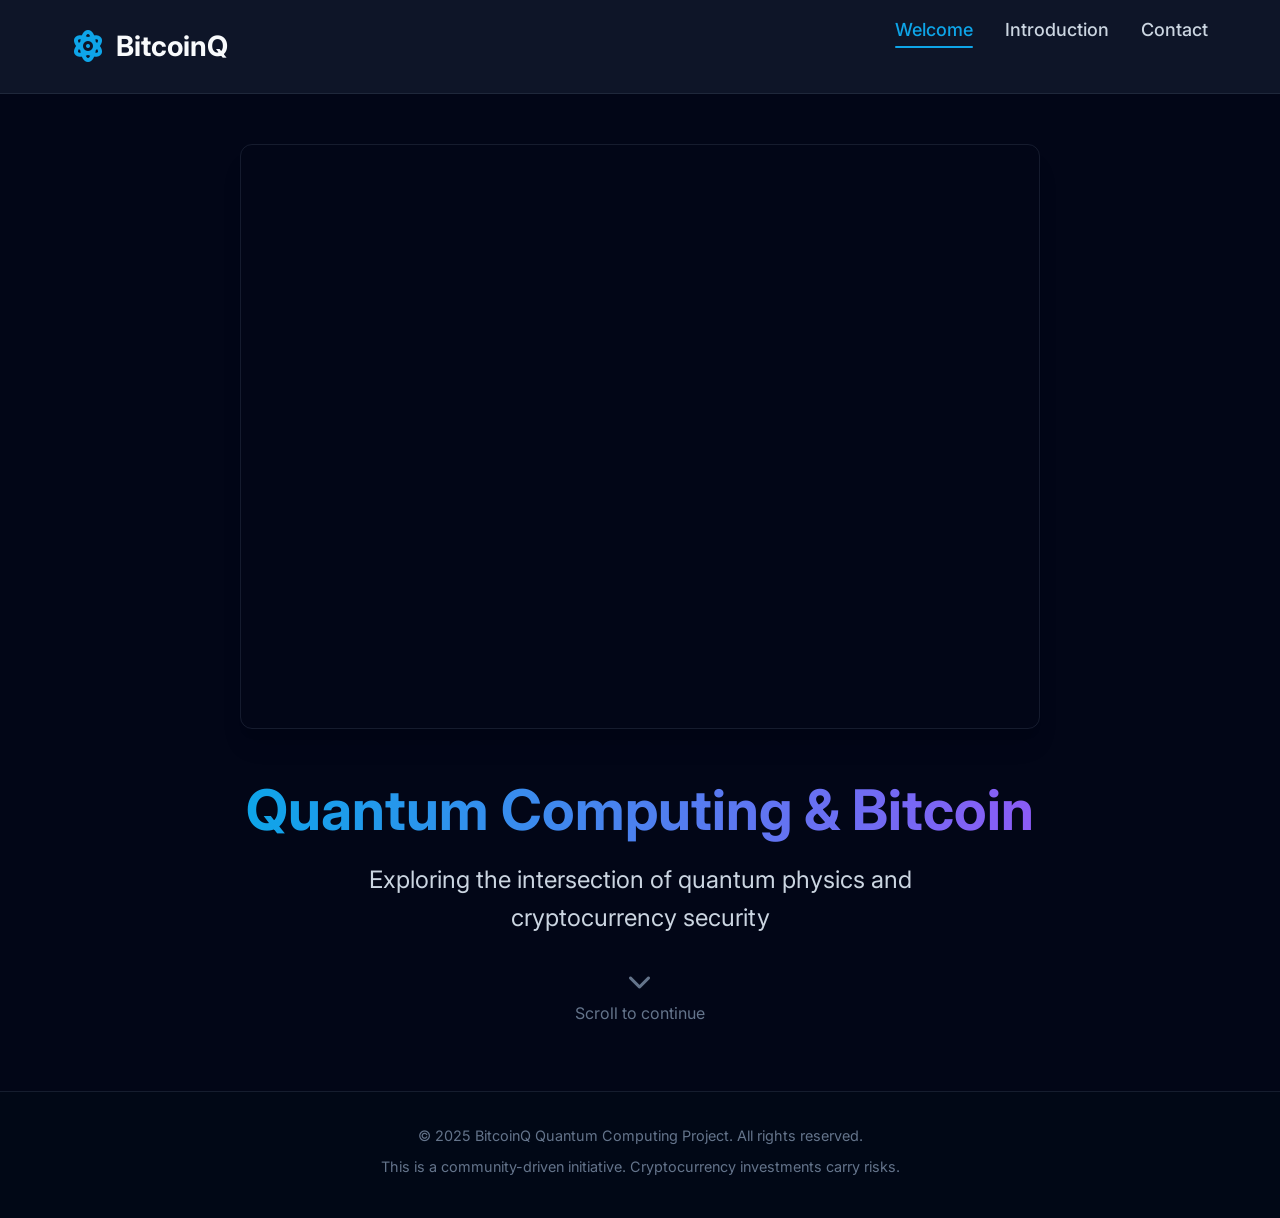
==== index.html @ 4fccd49f "Add files via upload" ====
<!DOCTYPE html>
<html lang="en">
<head>
    <meta charset="UTF-8">
    <meta name="viewport" content="width=device-width, initial-scale=1.0">
    <title>BitcoinQ - Quantum Computing Project</title>
    <link rel="stylesheet" href="style.css">
    <link rel="preconnect" href="https://fonts.googleapis.com">
    <link rel="preconnect" href="https://fonts.gstatic.com" crossorigin>
    <link href="https://fonts.googleapis.com/css2?family=Inter:wght@300;400;500;600;700&family=JetBrains+Mono:wght@400;500&display=swap" rel="stylesheet">
    <link rel="stylesheet" href="https://cdnjs.cloudflare.com/ajax/libs/font-awesome/6.4.0/css/all.min.css">
</head>
<body>
    <!-- Navigation -->
    <nav class="navbar">
        <div class="nav-container">
            <div class="logo">
                <i class="fas fa-atom"></i>
                <span>BitcoinQ</span>
            </div>
            <ul class="nav-menu">
                <li><a href="#welcome" class="nav-link active" data-page="welcome">Welcome</a></li>
                <li><a href="#introduction" class="nav-link" data-page="introduction">Introduction</a></li>
                <li><a href="#contact" class="nav-link" data-page="contact">Contact</a></li>
            </ul>
            <button class="menu-toggle" aria-label="Toggle menu">
                <i class="fas fa-bars"></i>
            </button>
        </div>
    </nav>

    <!-- Main Content -->
    <main class="main-content">
        <!-- Welcome Page -->
        <section id="welcome" class="page active">
            <div class="welcome-container">
                <div class="gif-container">
                    <img src="double-slit%20experiment.gif" alt="Double Slit Experiment GIF" class="welcome-gif" loop>
                </div>
                <div class="welcome-text">
                    <h1>Quantum Computing & Bitcoin</h1>
                    <p>Exploring the intersection of quantum physics and cryptocurrency security</p>
                    <div class="scroll-hint">
                        <i class="fas fa-chevron-down"></i>
                        <span>Scroll to continue</span>
                    </div>
                </div>
            </div>
        </section>

        <!-- Introduction Page -->
        <section id="introduction" class="page">
            <div class="intro-container">
                <h1><i class="fas fa-book-open"></i> Introduction</h1>
                <div class="content-card">
                    <div class="readme-content">
                        <h2>BitcoinQ Quantum Computing Project</h2>
                        <p>BitcoinQ is a community-driven quantum computing project with a 5-10 year timeline, aiming to raise 100-500 Bitcoins per year through crowdfunding to develop a quantum computer.</p>
                        
                        <h3>Project Goal</h3>
                        <p>The primary goal is to upgrade approximately 4 million old Bitcoin addresses using P2PK (direct public key) to quantum-resistant addresses.</p>
                        
                        <h3>Technical Service Fee</h3>
                        <p>50%, or 2 million addresses, will be charged as a technical service fee. This fee will be distributed as follows:</p>
                        <ul>
                            <li>50% of the technical service fee will be airdropped to crowdfunding participants</li>
                            <li>50% will be used as administrative fees</li>
                        </ul>
                        
                        <h3>Vision</h3>
                        <p>This project represents a pioneering effort to future-proof Bitcoin against quantum computing threats while creating a sustainable funding model for quantum computing research and development.</p>
                    </div>
                </div>
                <div class="info-boxes">
                    <div class="info-box">
                        <i class="fas fa-calendar-alt"></i>
                        <h4>Timeline</h4>
                        <p>5-10 years</p>
                    </div>
                    <div class="info-box">
                        <i class="fab fa-bitcoin"></i>
                        <h4>Funding Target</h4>
                        <p>100-500 BTC/year</p>
                    </div>
                    <div class="info-box">
                        <i class="fas fa-shield-alt"></i>
                        <h4>Addresses to Upgrade</h4>
                        <p>~4 million</p>
                    </div>
                </div>
            </div>
        </section>

        <!-- Contact Page -->
        <section id="contact" class="page">
            <div class="contact-container">
                <h1><i class="fas fa-envelope"></i> Contact</h1>
                <div class="contact-card">
                    <div class="contact-icon">
                        <i class="fas fa-paper-plane"></i>
                    </div>
                    <h2>Get in Touch</h2>
                    <p>For press inquiries, collaboration opportunities, or general questions about the BitcoinQ project, please contact us at:</p>
                    
                    <div class="email-display">
                        <i class="fas fa-envelope"></i>
                        <a href="#" class="email-link" data-email-obfuscated="press[at]bitcoinq[dot]cc">Loading email...</a>
                    </div>
                    
                    <p class="contact-note">We typically respond within 1-2 business days. For urgent matters, please include "URGENT" in the subject line.</p>
                    
                    <div class="contact-info">
                        <div class="info-item">
                            <i class="fas fa-clock"></i>
                            <span>Response Time: 1-2 business days</span>
                        </div>
                        <div class="info-item">
                            <i class="fas fa-globe"></i>
                            <span>Project: BitcoinQ Quantum Computing</span>
                        </div>
                    </div>
                </div>
                
                <div class="social-placeholder">
                    <h3>Follow Our Progress</h3>
                    <p>Community channels and updates will be announced here in the future.</p>
                    <div class="social-icons">
                        <div class="social-icon"><i class="fab fa-github"></i></div>
                        <div class="social-icon"><i class="fab fa-twitter"></i></div>
                        <div class="social-icon"><i class="fab fa-telegram"></i></div>
                        <div class="social-icon"><i class="fas fa-comments"></i></div>
                    </div>
                </div>
            </div>
        </section>
    </main>

    <!-- Footer -->
    <footer class="footer">
        <div class="footer-content">
            <p>&copy; 2025 BitcoinQ Quantum Computing Project. All rights reserved.</p>
            <p>This is a community-driven initiative. Cryptocurrency investments carry risks.</p>
        </div>
    </footer>

    <script src="script.js"></script>
</body>
</html>
---- style.css ----
/* Reset and Base Styles */
* {
    margin: 0;
    padding: 0;
    box-sizing: border-box;
}

:root {
    --primary: #0ea5e9;
    --primary-dark: #0284c7;
    --secondary: #8b5cf6;
    --dark: #0f172a;
    --darker: #020617;
    --light: #f8fafc;
    --gray: #64748b;
    --gray-light: #cbd5e1;
    --success: #10b981;
    --warning: #f59e0b;
    --danger: #ef4444;
    
    --shadow: 0 10px 15px -3px rgba(0, 0, 0, 0.1), 0 4px 6px -2px rgba(0, 0, 0, 0.05);
    --shadow-lg: 0 20px 25px -5px rgba(0, 0, 0, 0.1), 0 10px 10px -5px rgba(0, 0, 0, 0.04);
    --radius: 12px;
    --radius-sm: 6px;
    --transition: all 0.3s ease;
}

body {
    font-family: 'Inter', sans-serif;
    background-color: var(--darker);
    color: var(--light);
    line-height: 1.6;
    overflow-x: hidden;
    min-height: 100vh;
}

/* Typography */
h1, h2, h3, h4 {
    font-weight: 700;
    line-height: 1.2;
    margin-bottom: 1rem;
}

h1 {
    font-size: 3rem;
    margin-bottom: 1.5rem;
}

h2 {
    font-size: 2.25rem;
}

h3 {
    font-size: 1.75rem;
}

h4 {
    font-size: 1.25rem;
}

p {
    margin-bottom: 1.5rem;
    font-size: 1.125rem;
    color: var(--gray-light);
}

a {
    color: var(--primary);
    text-decoration: none;
    transition: var(--transition);
}

a:hover {
    color: var(--secondary);
}

ul {
    list-style-position: inside;
    margin-bottom: 1.5rem;
}

li {
    margin-bottom: 0.5rem;
    color: var(--gray-light);
}

/* Navigation */
.navbar {
    position: fixed;
    top: 0;
    left: 0;
    width: 100%;
    background-color: rgba(15, 23, 42, 0.95);
    backdrop-filter: blur(10px);
    z-index: 1000;
    padding: 1rem 0;
    border-bottom: 1px solid rgba(100, 116, 139, 0.2);
}

.nav-container {
    max-width: 1200px;
    margin: 0 auto;
    padding: 0 2rem;
    display: flex;
    justify-content: space-between;
    align-items: center;
}

.logo {
    display: flex;
    align-items: center;
    gap: 0.75rem;
    font-size: 1.75rem;
    font-weight: 700;
    color: var(--light);
}

.logo i {
    color: var(--primary);
    font-size: 2rem;
}

.nav-menu {
    display: flex;
    gap: 2rem;
    list-style: none;
}

.nav-link {
    color: var(--gray-light);
    font-weight: 500;
    font-size: 1.125rem;
    padding: 0.5rem 0;
    position: relative;
}

.nav-link.active {
    color: var(--primary);
}

.nav-link.active::after {
    content: '';
    position: absolute;
    bottom: 0;
    left: 0;
    width: 100%;
    height: 2px;
    background-color: var(--primary);
    border-radius: 2px;
}

.nav-link:hover {
    color: var(--primary);
}

.menu-toggle {
    display: none;
    background: none;
    border: none;
    color: var(--light);
    font-size: 1.5rem;
    cursor: pointer;
}

/* Main Content */
.main-content {
    margin-top: 80px;
}

.page {
    display: none;
    min-height: calc(100vh - 80px);
    padding: 4rem 2rem;
}

.page.active {
    display: block;
}

/* Welcome Page */
.welcome-container {
    max-width: 1200px;
    margin: 0 auto;
    display: flex;
    flex-direction: column;
    align-items: center;
    justify-content: center;
    min-height: calc(100vh - 80px - 8rem);
    text-align: center;
}

.gif-container {
    max-width: 800px;
    margin-bottom: 3rem;
    border-radius: var(--radius);
    overflow: hidden;
    box-shadow: var(--shadow-lg);
    border: 1px solid rgba(100, 116, 139, 0.2);
}

.welcome-gif {
    width: 100%;
    height: auto;
    display: block;
    transition: var(--transition);
}

.welcome-gif:hover {
    transform: scale(1.01);
}

.welcome-text h1 {
    font-size: 3.5rem;
    background: linear-gradient(90deg, var(--primary), var(--secondary));
    -webkit-background-clip: text;
    background-clip: text;
    color: transparent;
    margin-bottom: 1rem;
}

.welcome-text p {
    font-size: 1.5rem;
    color: var(--gray-light);
    max-width: 600px;
    margin: 0 auto 2rem;
}

.scroll-hint {
    display: flex;
    flex-direction: column;
    align-items: center;
    gap: 0.5rem;
    color: var(--gray);
    animation: bounce 2s infinite;
}

.scroll-hint i {
    font-size: 1.5rem;
}

@keyframes bounce {
    0%, 20%, 50%, 80%, 100% {
        transform: translateY(0);
    }
    40% {
        transform: translateY(-10px);
    }
    60% {
        transform: translateY(-5px);
    }
}

/* Introduction Page */
.intro-container {
    max-width: 1000px;
    margin: 0 auto;
}

.intro-container h1 {
    text-align: center;
    margin-bottom: 3rem;
}

.intro-container h1 i {
    margin-right: 1rem;
    color: var(--primary);
}

.content-card {
    background-color: rgba(15, 23, 42, 0.8);
    border-radius: var(--radius);
    padding: 3rem;
    margin-bottom: 3rem;
    border: 1px solid rgba(100, 116, 139, 0.2);
    box-shadow: var(--shadow);
}

.readme-content h2 {
    color: var(--primary);
    margin-bottom: 1.5rem;
}

.readme-content h3 {
    color: var(--light);
    margin-top: 2rem;
    margin-bottom: 1rem;
}

.readme-content ul {
    background-color: rgba(2, 8, 23, 0.5);
    border-radius: var(--radius-sm);
    padding: 1.5rem 2rem;
    margin-top: 1rem;
}

.info-boxes {
    display: grid;
    grid-template-columns: repeat(auto-fit, minmax(250px, 1fr));
    gap: 2rem;
    margin-top: 3rem;
}

.info-box {
    background: linear-gradient(135deg, rgba(14, 165, 233, 0.1), rgba(139, 92, 246, 0.1));
    border-radius: var(--radius);
    padding: 2rem;
    text-align: center;
    border: 1px solid rgba(100, 116, 139, 0.2);
    transition: var(--transition);
}

.info-box:hover {
    transform: translateY(-5px);
    box-shadow: var(--shadow-lg);
}

.info-box i {
    font-size: 2.5rem;
    color: var(--primary);
    margin-bottom: 1rem;
}

.info-box h4 {
    color: var(--light);
    margin-bottom: 0.5rem;
}

.info-box p {
    color: var(--gray-light);
    margin-bottom: 0;
    font-size: 1.25rem;
    font-weight: 600;
}

/* Contact Page */
.contact-container {
    max-width: 800px;
    margin: 0 auto;
}

.contact-container h1 {
    text-align: center;
    margin-bottom: 3rem;
}

.contact-container h1 i {
    margin-right: 1rem;
    color: var(--primary);
}

.contact-card {
    background-color: rgba(15, 23, 42, 0.8);
    border-radius: var(--radius);
    padding: 3rem;
    text-align: center;
    border: 1px solid rgba(100, 116, 139, 0.2);
    box-shadow: var(--shadow);
    margin-bottom: 3rem;
}

.contact-icon {
    font-size: 4rem;
    color: var(--primary);
    margin-bottom: 1.5rem;
}

.contact-card h2 {
    color: var(--light);
    margin-bottom: 1rem;
}

.contact-card > p {
    max-width: 600px;
    margin: 0 auto 2rem;
}

.email-display {
    display: inline-flex;
    align-items: center;
    gap: 1rem;
    background: linear-gradient(135deg, rgba(14, 165, 233, 0.1), rgba(139, 92, 246, 0.1));
    padding: 1.5rem 2.5rem;
    border-radius: var(--radius);
    margin: 2rem 0;
    border: 1px solid rgba(100, 116, 139, 0.2);
}

.email-display i {
    font-size: 1.5rem;
    color: var(--primary);
}

.email-link {
    font-size: 1.75rem;
    font-weight: 600;
    color: var(--primary);
}

.email-link:hover {
    color: var(--secondary);
}

.contact-note {
    font-size: 1rem;
    color: var(--gray);
    margin-top: 2rem;
    font-style: italic;
}

.contact-info {
    display: flex;
    justify-content: center;
    flex-wrap: wrap;
    gap: 2rem;
    margin-top: 2rem;
    padding-top: 2rem;
    border-top: 1px solid rgba(100, 116, 139, 0.2);
}

.info-item {
    display: flex;
    align-items: center;
    gap: 0.75rem;
    color: var(--gray-light);
}

.info-item i {
    color: var(--primary);
}

.social-placeholder {
    text-align: center;
    padding: 2rem;
    background-color: rgba(15, 23, 42, 0.5);
    border-radius: var(--radius);
    border: 1px dashed rgba(100, 116, 139, 0.3);
}

.social-placeholder h3 {
    color: var(--light);
    margin-bottom: 1rem;
}

.social-icons {
    display: flex;
    justify-content: center;
    gap: 1.5rem;
    margin-top: 2rem;
}

.social-icon {
    width: 60px;
    height: 60px;
    border-radius: 50%;
    background-color: rgba(14, 165, 233, 0.1);
    display: flex;
    align-items: center;
    justify-content: center;
    font-size: 1.5rem;
    color: var(--primary);
    border: 1px solid rgba(100, 116, 139, 0.2);
    transition: var(--transition);
    cursor: pointer;
}

.social-icon:hover {
    background-color: rgba(14, 165, 233, 0.2);
    transform: translateY(-3px);
}

/* Footer */
.footer {
    background-color: rgba(2, 8, 23, 0.9);
    padding: 2rem;
    text-align: center;
    border-top: 1px solid rgba(100, 116, 139, 0.2);
    margin-top: auto;
}

.footer-content p {
    color: var(--gray);
    margin-bottom: 0.5rem;
    font-size: 0.9rem;
}

/* Responsive Design */
@media (max-width: 768px) {
    h1 {
        font-size: 2.5rem;
    }
    
    h2 {
        font-size: 2rem;
    }
    
    .nav-menu {
        position: fixed;
        top: 80px;
        left: 0;
        width: 100%;
        background-color: var(--dark);
        flex-direction: column;
        align-items: center;
        padding: 2rem 0;
        gap: 1.5rem;
        transform: translateY(-100%);
        opacity: 0;
        visibility: hidden;
        transition: var(--transition);
        border-bottom: 1px solid rgba(100, 116, 139, 0.2);
    }
    
    .nav-menu.active {
        transform: translateY(0);
        opacity: 1;
        visibility: visible;
    }
    
    .menu-toggle {
        display: block;
    }
    
    .welcome-text h1 {
        font-size: 2.5rem;
    }
    
    .welcome-text p {
        font-size: 1.25rem;
    }
    
    .page {
        padding: 3rem 1rem;
    }
    
    .content-card, .contact-card {
        padding: 2rem;
    }
    
    .email-display {
        flex-direction: column;
        gap: 0.75rem;
        padding: 1.5rem;
    }
    
    .email-link {
        font-size: 1.5rem;
    }
    
    .info-boxes {
        grid-template-columns: 1fr;
    }
}

@media (max-width: 480px) {
    .nav-container {
        padding: 0 1rem;
    }
    
    .logo {
        font-size: 1.5rem;
    }
    
    .logo i {
        font-size: 1.75rem;
    }
    
    h1 {
        font-size: 2rem;
    }
    
    .welcome-text h1 {
        font-size: 2rem;
    }
    
    .content-card, .contact-card {
        padding: 1.5rem;
    }
    
    .email-link {
        font-size: 1.25rem;
    }
}
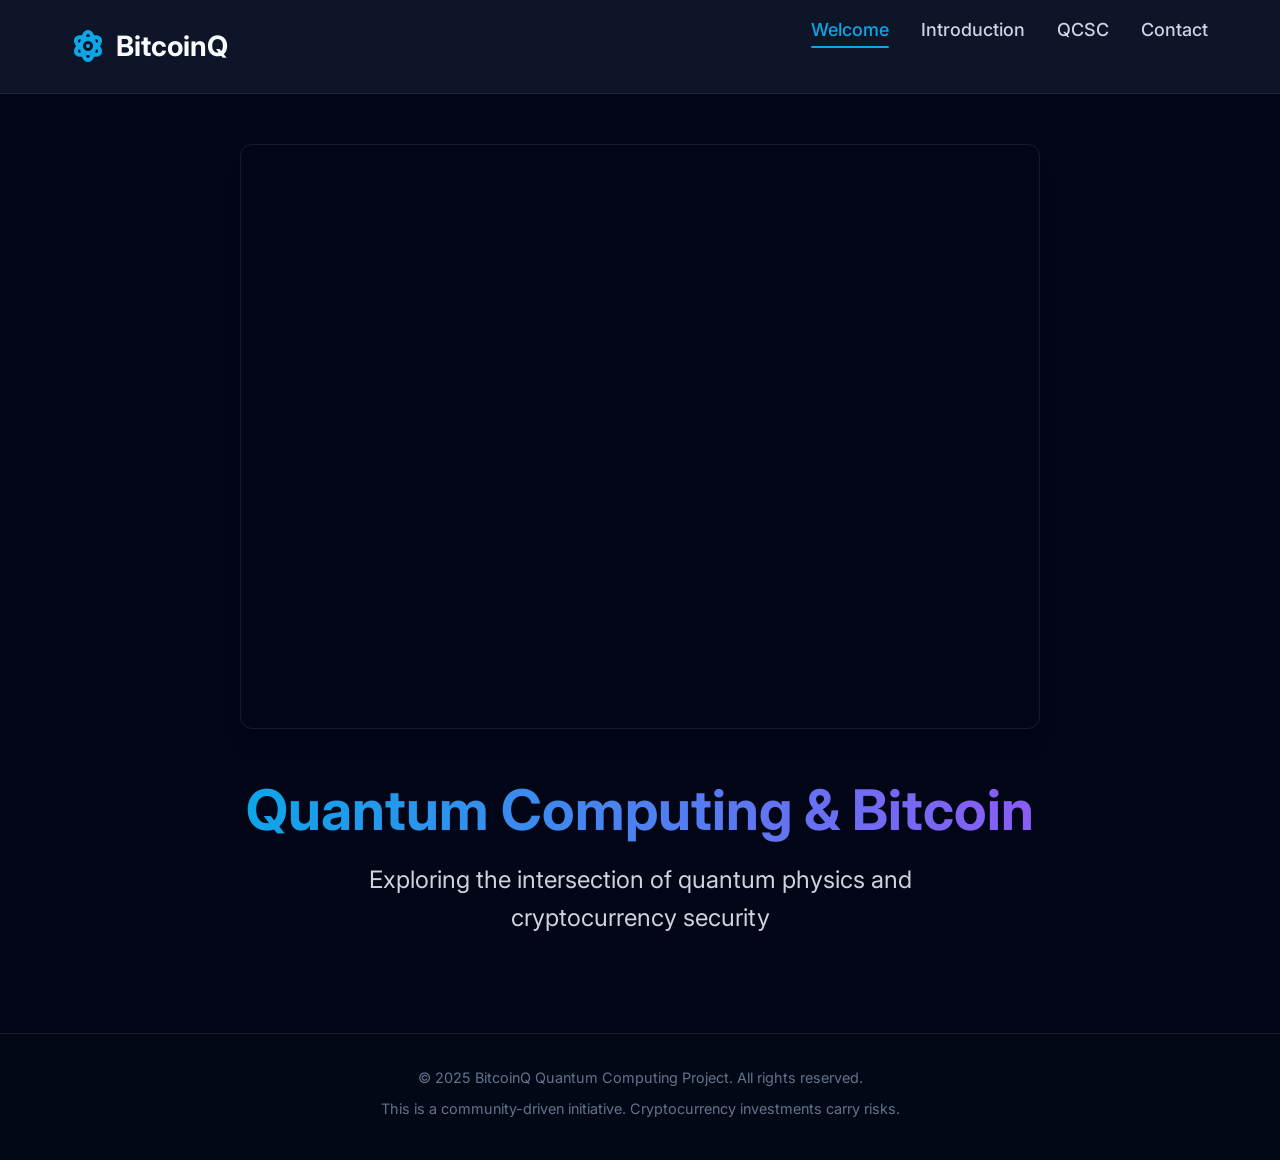
==== commit aaa8719a: "Add files via upload" ====
--- a/index.html
+++ b/index.html
@@ -21,6 +21,7 @@
             <ul class="nav-menu">
                 <li><a href="#welcome" class="nav-link active" data-page="welcome">Welcome</a></li>
                 <li><a href="#introduction" class="nav-link" data-page="introduction">Introduction</a></li>
+                <li><a href="#qcsc" class="nav-link" data-page="qcsc">QCSC</a></li>
                 <li><a href="#contact" class="nav-link" data-page="contact">Contact</a></li>
             </ul>
             <button class="menu-toggle" aria-label="Toggle menu">
@@ -40,10 +41,6 @@
                 <div class="welcome-text">
                     <h1>Quantum Computing & Bitcoin</h1>
                     <p>Exploring the intersection of quantum physics and cryptocurrency security</p>
-                    <div class="scroll-hint">
-                        <i class="fas fa-chevron-down"></i>
-                        <span>Scroll to continue</span>
-                    </div>
                 </div>
             </div>
         </section>
@@ -91,6 +88,32 @@
             </div>
         </section>
 
+        <!-- QCSC Page -->
+        <section id="qcsc" class="page">
+            <div class="qcsc-container">
+                <h1><i class="fas fa-shield-alt"></i> Quantum Computing Security Council (QCSC)</h1>
+                <div class="content-card">
+                    <div class="qcsc-content">
+                        <h2>About QCSC</h2>
+                        <p>The Quantum Computing Security Council (QCSC) is an initiative dedicated to addressing the security challenges posed by quantum computing to cryptographic systems, with a special focus on blockchain and cryptocurrency security.</p>
+                        
+                        <h3>Mission</h3>
+                        <p>Our mission is to develop quantum-resistant cryptographic standards, promote awareness about quantum threats, and facilitate the transition to post-quantum cryptography across the blockchain ecosystem.</p>
+                        
+                        <h3>Key Initiatives</h3>
+                        <ul>
+                            <li><strong>Research & Development:</strong> Funding and conducting research on quantum-resistant algorithms</li>
+                            <li><strong>Standards Development:</strong> Creating industry standards for post-quantum cryptography</li>
+                            <li><strong>Education & Awareness:</strong> Providing resources and training on quantum security threats</li>
+                            <li><strong>Collaboration:</strong> Working with industry partners, academia, and government agencies</li>
+                        </ul>
+                        
+                    </div>
+                </div>
+                
+            </div>
+        </section>
+
         <!-- Contact Page -->
         <section id="contact" class="page">
             <div class="contact-container">
@@ -124,12 +147,14 @@
                 <div class="social-placeholder">
                     <h3>Follow Our Progress</h3>
                     <p>Community channels and updates will be announced here in the future.</p>
-                    <div class="social-icons">
-                        <div class="social-icon"><i class="fab fa-github"></i></div>
-                        <div class="social-icon"><i class="fab fa-twitter"></i></div>
-                        <div class="social-icon"><i class="fab fa-telegram"></i></div>
-                        <div class="social-icon"><i class="fas fa-comments"></i></div>
-                    </div>
+                <div class="social-icons">
+                    <a href="https://github.com/bitcoinqtum" target="_blank" class="social-icon">
+                        <i class="fab fa-github"></i>
+                    </a>
+                    <div class="social-icon"><i class="fab fa-twitter"></i></div>
+                    <div class="social-icon"><i class="fab fa-telegram"></i></div>
+                    <div class="social-icon"><i class="fas fa-comments"></i></div>
+                </div>
                 </div>
             </div>
         </section>
--- a/style.css
+++ b/style.css
@@ -225,30 +225,6 @@
     margin: 0 auto 2rem;
 }
 
-.scroll-hint {
-    display: flex;
-    flex-direction: column;
-    align-items: center;
-    gap: 0.5rem;
-    color: var(--gray);
-    animation: bounce 2s infinite;
-}
-
-.scroll-hint i {
-    font-size: 1.5rem;
-}
-
-@keyframes bounce {
-    0%, 20%, 50%, 80%, 100% {
-        transform: translateY(0);
-    }
-    40% {
-        transform: translateY(-10px);
-    }
-    60% {
-        transform: translateY(-5px);
-    }
-}
 
 /* Introduction Page */
 .intro-container {
@@ -331,6 +307,45 @@
     font-size: 1.25rem;
     font-weight: 600;
 }
+
+/* QCSC Page */
+.qcsc-container {
+    max-width: 1000px;
+    margin: 0 auto;
+}
+
+.qcsc-container h1 {
+    text-align: center;
+    margin-bottom: 3rem;
+}
+
+.qcsc-container h1 i {
+    margin-right: 1rem;
+    color: var(--primary);
+}
+
+.qcsc-content h2 {
+    color: var(--primary);
+    margin-bottom: 1.5rem;
+}
+
+.qcsc-content h3 {
+    color: var(--light);
+    margin-top: 2rem;
+    margin-bottom: 1rem;
+}
+
+.qcsc-content ul {
+    background-color: rgba(2, 8, 23, 0.5);
+    border-radius: var(--radius-sm);
+    padding: 1.5rem 2rem;
+    margin-top: 1rem;
+}
+
+.qcsc-content ul li {
+    margin-bottom: 0.75rem;
+}
+
 
 /* Contact Page */
 .contact-container {
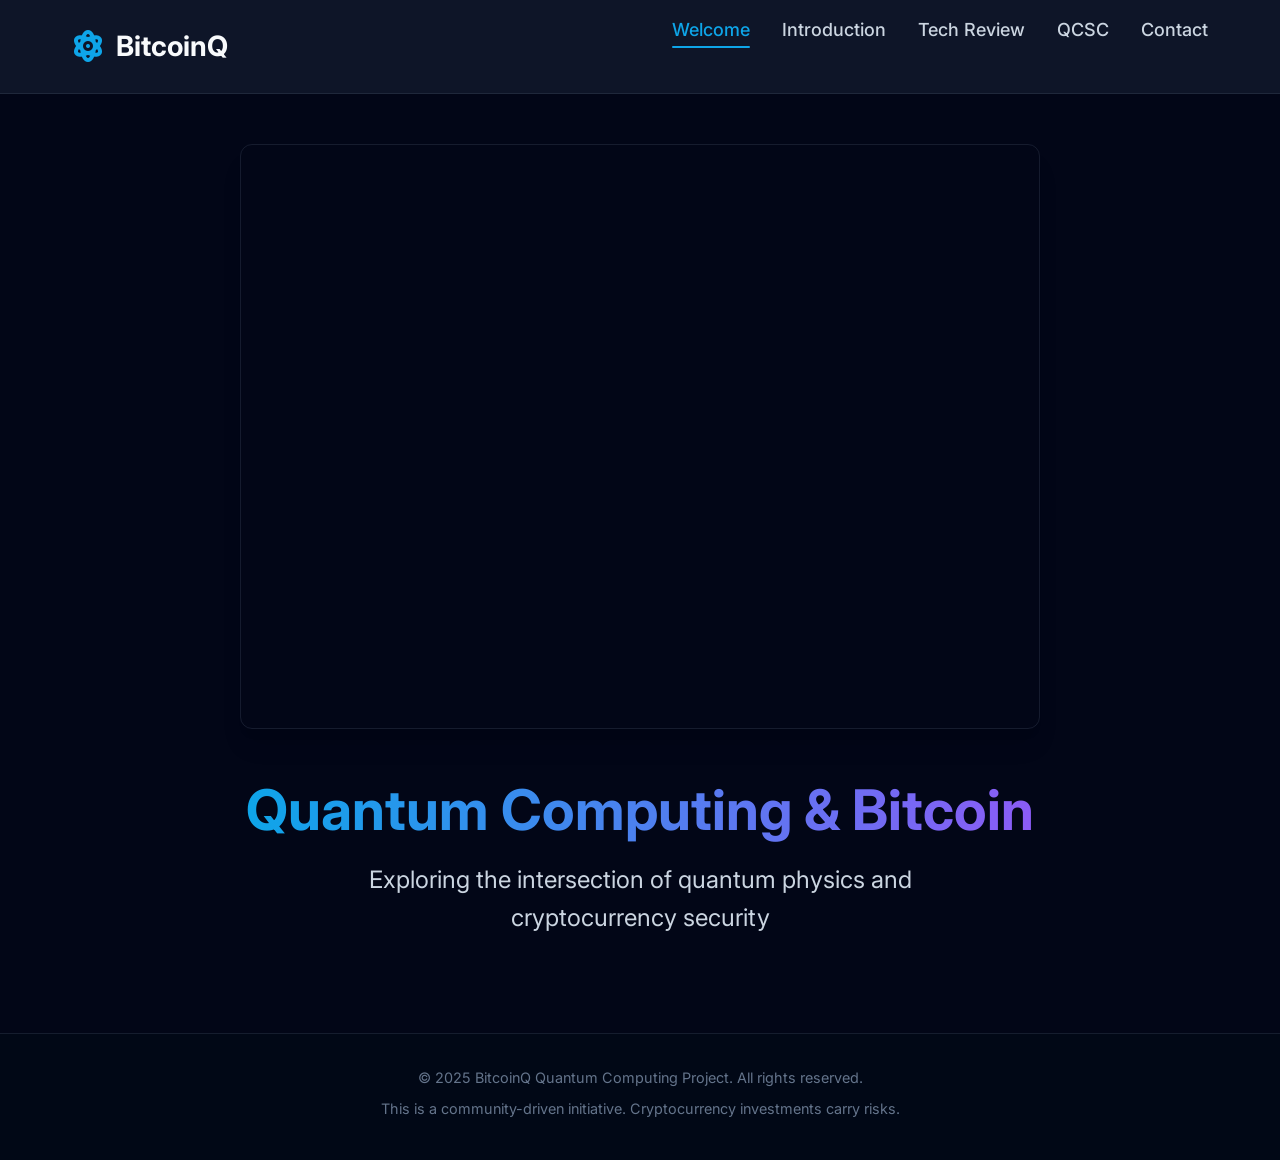
==== commit f038685b: "Add files via upload" ====
--- a/index.html
+++ b/index.html
@@ -21,6 +21,7 @@
             <ul class="nav-menu">
                 <li><a href="#welcome" class="nav-link active" data-page="welcome">Welcome</a></li>
                 <li><a href="#introduction" class="nav-link" data-page="introduction">Introduction</a></li>
+                <li><a href="#techreview" class="nav-link" data-page="techreview">Tech Review</a></li>
                 <li><a href="#qcsc" class="nav-link" data-page="qcsc">QCSC</a></li>
                 <li><a href="#contact" class="nav-link" data-page="contact">Contact</a></li>
             </ul>
@@ -57,8 +58,8 @@
                         <h3>Project Goal</h3>
                         <p>The primary goal is to upgrade approximately 4 million old Bitcoin addresses using P2PK (direct public key) to quantum-resistant addresses.</p>
                         
-                        <h3>Technical Service Fee</h3>
-                        <p>50%, or 2 million addresses, will be charged as a technical service fee. This fee will be distributed as follows:</p>
+                        <h3>Potential Profits</h3>
+                        <p>50%, or 2 million Bitcoins, will be charged as a technical service fee. This fee will be distributed as follows:</p>
                         <ul>
                             <li>50% of the technical service fee will be airdropped to crowdfunding participants</li>
                             <li>50% will be used as administrative fees</li>
@@ -75,14 +76,82 @@
                         <p>5-10 years</p>
                     </div>
                     <div class="info-box">
-                        <i class="fab fa-bitcoin"></i>
-                        <h4>Funding Target</h4>
+                        <i class="fas fa-flask"></i>
+                        <h4>R&D budget</h4>
                         <p>100-500 BTC/year</p>
                     </div>
                     <div class="info-box">
                         <i class="fas fa-shield-alt"></i>
-                        <h4>Addresses to Upgrade</h4>
+                        <h4>Bitcoins to be protected</h4>
                         <p>~4 million</p>
+                    </div>
+                </div>
+            </div>
+        </section>
+
+        <!-- Tech Review Page -->
+        <section id="techreview" class="page">
+            <div class="intro-container">
+                <h1><i class="fas fa-gem"></i> Diamond NV Center</h1>
+                <div class="content-card">
+                    <div class="readme-content">
+                        <h2>Introduction to NV Centers</h2>
+                        <p>Diamond Nitrogen-Vacancy (NV) centers are point defect structures formed in the diamond lattice where a nitrogen atom replaces a carbon atom, creating a vacancy adjacent to the nitrogen. NV centers exhibit C₃ᵥ symmetry along the "nitrogen-vacancy" axis.</p>
+                        
+                        <div class="highlight">
+                            <p><i class="fas fa-star"></i> <strong>Key Feature:</strong> NV centers exist in two charge states: NV⁻ (negatively charged) and NV⁰ (electrically neutral). The electron spin states of NV⁻ are easy to polarize and control, making it one of the most extensively studied quantum bit carriers today.</p>
+                        </div>
+
+                        <h2>Physical Properties</h2>
+                        <h3>Electron Spin Energy Levels</h3>
+                        <p>The electron spin energy levels in NV centers can be manipulated using microwave fields. When the microwave energy matches the energy difference between spin levels, electrons in the lower energy state absorb microwave energy and undergo resonant transitions, changing the electron population distribution among the energy levels.</p>
+                        
+                        <h3>Zero-Field Splitting Effect</h3>
+                        <p>In the absence of an external magnetic field, the ground state energy levels of the diamond NV center split between the 0 state and the ±1 states, known as zero-field splitting. This effect, arising from the nuclear spins surrounding the NV center, can be utilized for temperature measurement.</p>
+
+                        <h2>Application Areas</h2>
+                        <ul>
+                            <li><i class="fas fa-magnet"></i> <strong>Magnetic Sensors:</strong> Magnetic field sensing technology based on diamond NV centers can theoretically achieve Tesla-level magnetic measurements</li>
+                            <li><i class="fas fa-thermometer-half"></i> <strong>Temperature Sensors:</strong> Diamond NV centers can serve as high-performance temperature sensors</li>
+                            <li><i class="fas fa-bolt"></i> <strong>Electric Field Sensors:</strong> High-sensitivity electric field detection using spin properties</li>
+                            <li><i class="fas fa-microchip"></i> <strong>Quantum Computing:</strong> NV centers are ideal carriers for quantum bits</li>
+                        </ul>
+
+                        <h2>Spin Sensing Technology</h2>
+                        <p>The main methods for spin information detection include:</p>
+                        <ul>
+                            <li><i class="fas fa-lightbulb"></i> <strong>ODMR:</strong> Optically Detected Magnetic Resonance</li>
+                            <li><i class="fas fa-wave-pulse"></i> <strong>Ramsey Sequence:</strong> For measuring static magnetic fields</li>
+                            <li><i class="fas fa-sync"></i> <strong>Spin Echo Sequence:</strong> For AC magnetic detection</li>
+                        </ul>
+
+                        <h2>Integration and Industrialization</h2>
+                        <p>Miniaturization and integration are essential for solid-state atomic spin sensing technology. Two main approaches:</p>
+                        <ol>
+                            <li><strong>Modular Integration:</strong> Integration of optical, microwave, and information processing systems</li>
+                            <li><strong>Chip-level Integration:</strong> Using CMOS processes for quantum state preparation, control, and readout</li>
+                        </ol>
+
+                        <div class="highlight">
+                            <p><i class="fas fa-chart-line"></i> <strong>Market Outlook:</strong> Diamond quantum sensor market projected to exceed $5 billion by 2030.</p>
+                        </div>
+                    </div>
+                </div>
+                <div class="info-boxes">
+                    <div class="info-box">
+                        <i class="fas fa-temperature-low"></i>
+                        <h4>Operating Temp</h4>
+                        <p>Room Temperature</p>
+                    </div>
+                    <div class="info-box">
+                        <i class="fas fa-magnet"></i>
+                        <h4>Magnetic Sensitivity</h4>
+                        <p>1 pT/√Hz</p>
+                    </div>
+                    <div class="info-box">
+                        <i class="fas fa-ruler"></i>
+                        <h4>Spatial Resolution</h4>
+                        <p>~86 nm</p>
                     </div>
                 </div>
             </div>
@@ -151,9 +220,9 @@
                     <a href="https://github.com/bitcoinqtum" target="_blank" class="social-icon">
                         <i class="fab fa-github"></i>
                     </a>
-                    <div class="social-icon"><i class="fab fa-twitter"></i></div>
-                    <div class="social-icon"><i class="fab fa-telegram"></i></div>
-                    <div class="social-icon"><i class="fas fa-comments"></i></div>
+                    <a href="https://bitcointalk.org/index.php?topic=5575187.0" target="_blank" class="social-icon">
+                        <img src="Bitcointalk.org_logo.png" alt="Bitcointalk" style="width: 24px; height: 24px;">
+                    </a>
                 </div>
                 </div>
             </div>
